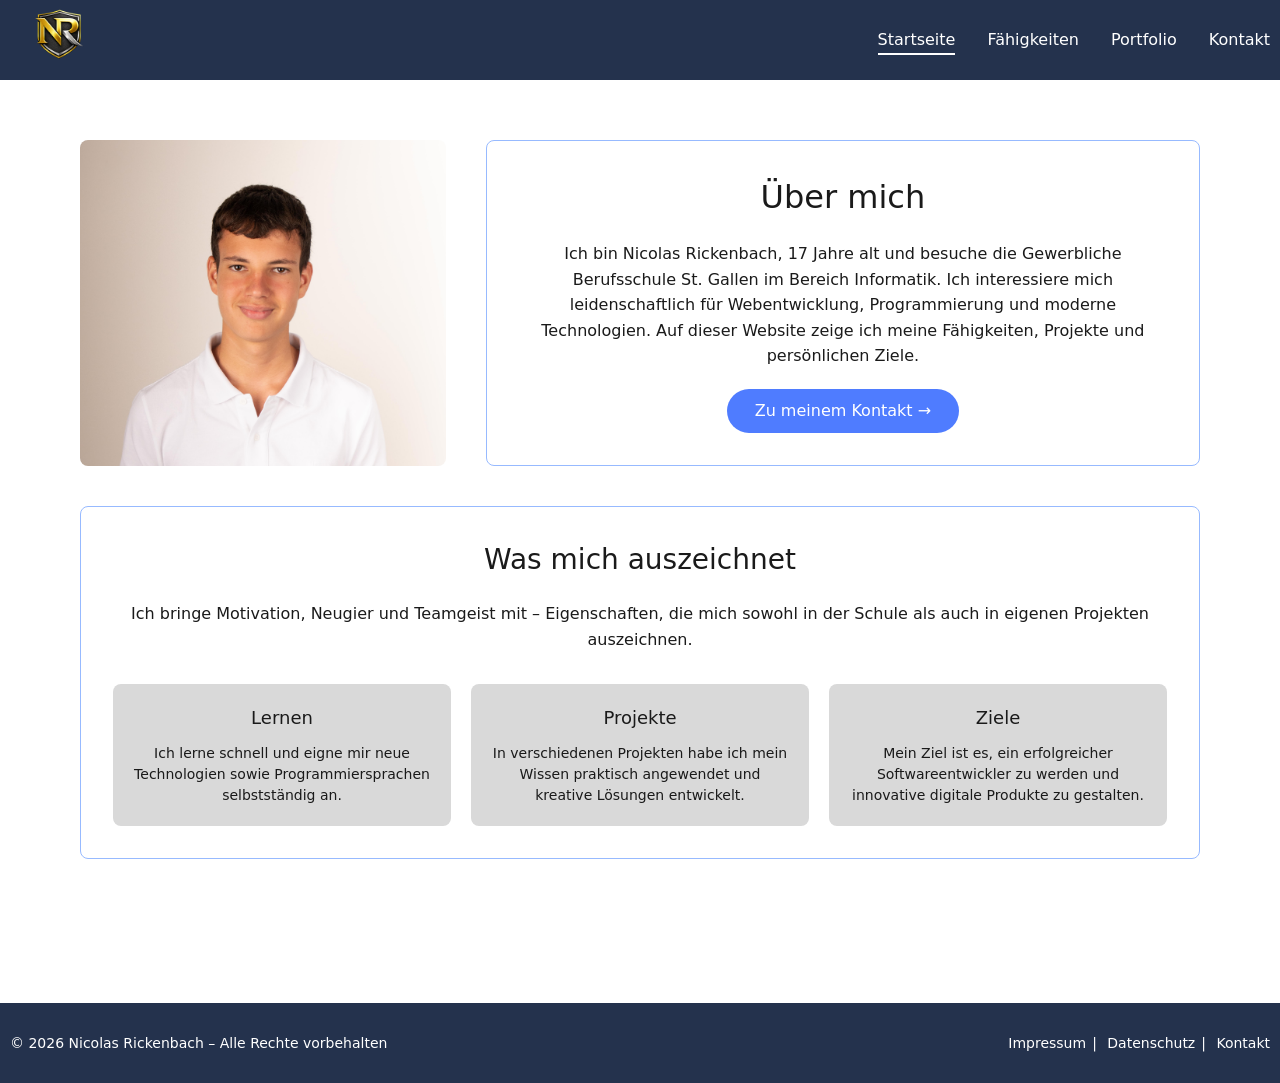
==== index.html @ ad68f1c5 "add first draft" ====
<!DOCTYPE html>
<html lang="de">
<head>
  <meta charset="UTF-8">
  <meta name="viewport" content="width=device-width, initial-scale=1.0">
  <meta name="description" content="Portfolio von Nicolas Rickenbach – Webentwickler in Ausbildung aus St. Gallen.">
  <title>Nicolas Rickenbach – Portfolio</title>
  <link rel="stylesheet" href="css/style.css">
</head>
<body>

  <header class="site-header">
    <div class="site-header__inner">
      <a href="index.html" class="logo" aria-label="Zur Startseite">
        <img src="images/Logo Webseite.png" alt="NR Logo" width="100" height="100" loading="eager">
      </a>

      <button class="nav-toggle" aria-label="Menü öffnen" aria-expanded="false" aria-controls="site-nav">
        <span></span><span></span><span></span>
      </button>

      <nav id="site-nav" class="site-nav" aria-label="Hauptnavigation">
        <ul>
          <li><a href="index.html" class="active">Startseite</a></li>
          <li><a href="faehigkeiten.html">Fähigkeiten</a></li>
          <li><a href="portfolio.html">Portfolio</a></li>
          <li><a href="kontakt.html">Kontakt</a></li>
        </ul>
      </nav>
    </div>
  </header>

  <main>
    <div class="page-content">

      <!-- Intro: Profilbild + Über mich -->
      <section class="intro" aria-label="Über mich">
        <div class="intro__photo">
          <img
            src="images/Nicolas Rickenbach_Web (1).jpg"
            alt="Profilbild Nicolas Rickenbach"
            loading="eager"
          >
        </div>

        <div class="intro__text card--bordered">
          <h1>Über mich</h1>
          <p>
            Ich bin Nicolas Rickenbach, 17 Jahre alt und besuche die Gewerbliche
            Berufsschule St. Gallen im Bereich Informatik. Ich interessiere mich
            leidenschaftlich für Webentwicklung, Programmierung und moderne
            Technologien. Auf dieser Website zeige ich meine Fähigkeiten,
            Projekte und persönlichen Ziele.
          </p>
          <a href="kontakt.html" class="btn">Zu meinem Kontakt →</a>
        </div>
      </section>

      <!-- Was mich auszeichnet -->
      <section class="highlights card--bordered" aria-label="Was mich auszeichnet">
        <h2>Was mich auszeichnet</h2>
        <p class="highlights__lead">
          Ich bringe Motivation, Neugier und Teamgeist mit – Eigenschaften,
          die mich sowohl in der Schule als auch in eigenen Projekten auszeichnen.
        </p>

        <ul class="highlights__grid">
          <li class="card--gray">
            <h3>Lernen</h3>
            <p>
              Ich lerne schnell und eigne mir neue Technologien sowie
              Programmiersprachen selbstständig an.
            </p>
          </li>
          <li class="card--gray">
            <h3>Projekte</h3>
            <p>
              In verschiedenen Projekten habe ich mein Wissen praktisch
              angewendet und kreative Lösungen entwickelt.
            </p>
          </li>
          <li class="card--gray">
            <h3>Ziele</h3>
            <p>
              Mein Ziel ist es, ein erfolgreicher Softwareentwickler zu werden
              und innovative digitale Produkte zu gestalten.
            </p>
          </li>
        </ul>
      </section>

    </div>
  </main>

  <footer class="site-footer">
    <div class="site-footer__inner">
      <p>© 2026 Nicolas Rickenbach – Alle Rechte vorbehalten</p>
      <nav aria-label="Footer-Navigation">
        <ul>
          <li><a href="#">Impressum</a></li>
          <li><a href="#">Datenschutz</a></li>
          <li><a href="kontakt.html">Kontakt</a></li>
        </ul>
      </nav>
    </div>
  </footer>

  <script src="js/nav.js"></script>
</body>
</html>
---- css/style.css ----
/* ===== VARIABLEN ===== */
:root {
  --clr-dark:         #24324D;
  --clr-gray:         #D9D9D9;
  --clr-blue-border:  #97BAFF;
  --clr-blue:         #4F7CFF;
  --clr-white:        #FFFFFF;
  --clr-text:         #1A1A1A;

  --space-xs:  0.5rem;
  --space-sm:  0.75rem;
  --space-md:  1.25rem;
  --space-lg:  2rem;
  --space-xl:  3.75rem;

  --radius:    0.5rem;
  --header-h:  5rem;
}

/* ===== RESET ===== */
*, *::before, *::after { box-sizing: border-box; margin: 0; padding: 0; }
ul, ol { list-style: none; }
img, video { display: block; max-width: 100%; height: auto; }
a { text-decoration: none; color: inherit; }
button { cursor: pointer; border: none; background: none; font: inherit; }
input, textarea, select { font: inherit; }
table { border-collapse: collapse; }

/* ===== BASIS ===== */
body {
  font-family: system-ui, -apple-system, sans-serif;
  font-size: 1rem;
  line-height: 1.5;
  color: var(--clr-text);
  background: var(--clr-white);
  display: flex;
  flex-direction: column;
  min-height: 100vh;
}

main { flex: 1; }

/* ===== SEITEN-CONTENT ===== */
.page-content {
  max-width: 80rem;
  margin-inline: auto;
  padding: 3.75rem 5rem 9rem;
  display: flex;
  flex-direction: column;
  gap: 2.5rem;
}

.page-title {
  font-size: 2rem;
  font-weight: 400;
  text-align: center;
}

/* ===== KARTEN ===== */
.card--bordered {
  border: 1.5px solid var(--clr-blue-border);
  border-radius: var(--radius);
  padding: var(--space-lg);
  background: var(--clr-white);
}

.card--gray {
  background: var(--clr-gray);
  border-radius: var(--radius);
  padding: var(--space-md);
}

/* ===== BUTTON ===== */
.btn {
  display: inline-block;
  background: var(--clr-blue);
  color: var(--clr-white);
  padding: 0.625rem 1.75rem;
  border-radius: 2rem;
  font-size: 1rem;
  transition: opacity 0.2s;
  border: none;
  cursor: pointer;
}

.btn:hover { opacity: 0.85; }
.btn--full { width: 100%; text-align: center; }

/* ===== HEADER ===== */
.site-header {
  background: var(--clr-dark);
  height: var(--header-h);
  position: sticky;
  top: 0;
  z-index: 100;
}

.site-header__inner {
  height: 100%;
  display: flex;
  align-items: center;
  justify-content: space-between;
  padding-inline: 0.625rem;
}

.logo img {
  width: 6.25rem;
  height: 6.25rem;
  object-fit: contain;
}

/* ===== NAVIGATION ===== */
.site-nav ul {
  display: flex;
  gap: var(--space-lg);
}

.site-nav a {
  color: var(--clr-white);
  font-size: 1rem;
  padding-bottom: 0.25rem;
  border-bottom: 2px solid transparent;
  transition: border-color 0.2s;
}

.site-nav a:hover,
.site-nav a.active { border-color: var(--clr-white); }

/* Hamburger-Button */
.nav-toggle {
  display: none;
  flex-direction: column;
  gap: 0.3125rem;
  padding: var(--space-xs);
}

.nav-toggle span {
  display: block;
  width: 1.5rem;
  height: 0.125rem;
  background: var(--clr-white);
  transition: transform 0.3s, opacity 0.3s;
}

.nav-toggle[aria-expanded="true"] span:nth-child(1) { transform: translateY(0.4375rem) rotate(45deg); }
.nav-toggle[aria-expanded="true"] span:nth-child(2) { opacity: 0; }
.nav-toggle[aria-expanded="true"] span:nth-child(3) { transform: translateY(-0.4375rem) rotate(-45deg); }

/* ===== FOOTER ===== */
.site-footer {
  background: var(--clr-dark);
  min-height: var(--header-h);
}

.site-footer__inner {
  height: var(--header-h);
  display: flex;
  align-items: center;
  justify-content: space-between;
  padding-inline: 0.625rem;
  color: var(--clr-white);
  font-size: 0.875rem;
}

.site-footer__inner nav ul {
  display: flex;
  align-items: center;
  gap: 0;
}

.site-footer__inner nav li + li::before {
  content: " | ";
  margin-inline: 0.375rem;
  color: var(--clr-white);
}

.site-footer__inner a { color: var(--clr-white); }

/* ===== STARTSEITE – INTRO ===== */
.intro {
  display: grid;
  grid-template-columns: 420fr 820fr;
  gap: 2.5rem;
  align-items: stretch;
}

.intro__photo img {
  width: 100%;
  height: 100%;
  min-height: 18.75rem;
  object-fit: cover;
  object-position: top;
  border-radius: var(--radius);
}

.intro__text {
  display: flex;
  flex-direction: column;
  align-items: center;
  gap: var(--space-md);
  text-align: center;
}

.intro__text h1 {
  font-size: 2rem;
  font-weight: 400;
}

.intro__text p { line-height: 1.6; }

.intro__text .btn { margin-top: auto; }

/* ===== STARTSEITE – HIGHLIGHTS ===== */
.highlights h2 {
  font-size: 1.75rem;
  font-weight: 400;
  text-align: center;
  margin-bottom: var(--space-md);
}

.highlights__lead {
  text-align: center;
  margin-bottom: var(--space-lg);
  line-height: 1.6;
}

.highlights__grid {
  display: grid;
  grid-template-columns: repeat(3, 1fr);
  gap: var(--space-md);
}

.highlights__grid h3 {
  font-size: 1.125rem;
  font-weight: 400;
  text-align: center;
  margin-bottom: var(--space-sm);
}

.highlights__grid p {
  font-size: 0.875rem;
  text-align: center;
  line-height: 1.5;
}

/* ===== FÄHIGKEITEN – SKILLS-TABELLE ===== */
.skills-box { }

.skills-box__title {
  font-size: 1.25rem;
  font-weight: 400;
  text-align: center;
  margin-bottom: var(--space-lg);
}

.skills-table { width: 100%; }

.skills-table .sr-only {
  position: absolute;
  width: 1px;
  height: 1px;
  overflow: hidden;
  clip: rect(0,0,0,0);
  white-space: nowrap;
}

.skills-table td {
  padding: 0.75rem 0.5rem;
  border-top: 1px solid var(--clr-gray);
  vertical-align: middle;
}

.skills-table tr:last-child td { border-bottom: 1px solid var(--clr-gray); }

.skills-table .td-name {
  width: 8rem;
  font-size: 0.9375rem;
  white-space: nowrap;
}

.skills-table .td-pct {
  width: 3rem;
  text-align: right;
  font-size: 0.9375rem;
}

.skill-bar {
  background: var(--clr-gray);
  height: 1.25rem;
  border-radius: 0.25rem;
  overflow: hidden;
}

.skill-bar__fill {
  height: 100%;
  background: var(--clr-blue);
  border-radius: 0.25rem;
  animation: bar-grow 0.8s ease-out;
}

@keyframes bar-grow { from { width: 0; } }

.skill-bar__fill--80 { width: 80%; }
.skill-bar__fill--70 { width: 70%; }
.skill-bar__fill--90 { width: 90%; }
.skill-bar__fill--75 { width: 75%; }

/* ===== FÄHIGKEITEN – ARBEITSWEISE ===== */
.arbeitsweise { text-align: center; }

.arbeitsweise h2 {
  font-size: 1.25rem;
  font-weight: 400;
  margin-bottom: var(--space-md);
}

.arbeitsweise p {
  line-height: 1.6;
  max-width: 56rem;
  margin-inline: auto;
}

/* ===== PORTFOLIO ===== */
.portfolio-box { }

.portfolio-box__title {
  font-size: 1.25rem;
  font-weight: 400;
  text-align: center;
  margin-bottom: var(--space-lg);
}

.project-grid {
  display: grid;
  grid-template-columns: repeat(3, 1fr);
  gap: var(--space-md);
  margin-bottom: var(--space-lg);
}

.project-card { display: flex; flex-direction: column; }

.project-card__img {
  width: 100%;
  height: 8.75rem;
  object-fit: cover;
  border-radius: var(--radius) var(--radius) 0 0;
}

.project-card__body {
  background: var(--clr-gray);
  padding: var(--space-md);
  flex: 1;
  border-radius: 0 0 var(--radius) var(--radius);
}

.project-card__body h3 {
  font-size: 1.125rem;
  font-weight: 400;
  text-align: center;
  margin-bottom: var(--space-sm);
}

.project-card__body p {
  font-size: 0.875rem;
  line-height: 1.5;
}

/* Demo-Video im Portfolio */
.demo-video { margin-top: var(--space-md); }

.demo-video h3 {
  font-size: 1rem;
  font-weight: 400;
  text-align: center;
  margin-bottom: var(--space-sm);
}

.demo-video video {
  width: 100%;
  max-height: 25rem;
  border-radius: var(--radius);
  background: #000;
}

/* ===== KONTAKT ===== */
.contact-top {
  display: grid;
  grid-template-columns: 560fr 680fr;
  gap: var(--space-md);
  align-items: start;
}

.contact-info h2,
.contact-form-box h2 {
  font-size: 1.125rem;
  font-weight: 400;
  text-align: center;
  margin-bottom: var(--space-md);
}

.contact-info__list {
  display: flex;
  flex-direction: column;
  gap: var(--space-sm);
}

.contact-info__item {
  background: var(--clr-white);
  padding: 0.6875rem var(--space-md);
  border-radius: var(--radius);
  text-align: center;
  font-size: 0.9375rem;
}

/* Formular */
.form-group {
  margin-bottom: var(--space-sm);
}

.form-group label {
  display: block;
  font-size: 0.875rem;
  margin-bottom: 0.25rem;
  color: var(--clr-text);
}

.form-group input,
.form-group textarea {
  width: 100%;
  padding: 0.625rem 0.75rem;
  border: 1px solid #bbb;
  border-radius: var(--radius);
  font-size: 0.9375rem;
  background: var(--clr-white);
  transition: border-color 0.2s;
}

.form-group input:focus,
.form-group textarea:focus {
  outline: none;
  border-color: var(--clr-blue);
}

.form-group textarea {
  resize: vertical;
  min-height: 4.25rem;
}

/* Direkter Kontakt */
.contact-direct h2 {
  font-size: 1rem;
  font-weight: 400;
  margin-bottom: var(--space-md);
}

.contact-direct__list {
  display: flex;
  gap: var(--space-sm);
  flex-wrap: wrap;
}

.contact-direct__item {
  display: flex;
  align-items: center;
  gap: var(--space-sm);
  font-size: 0.9375rem;
}

.contact-direct__icon {
  width: 4rem;
  height: 4rem;
  border-radius: var(--radius);
  display: flex;
  align-items: center;
  justify-content: center;
  font-size: 1.5rem;
  background: var(--clr-blue);
  flex-shrink: 0;
}

/* ===== RESPONSIVE – TABLET ===== */
@media (max-width: 62rem) {
  .page-content { padding: 2.5rem 2rem 6rem; }

  .intro { grid-template-columns: 1fr; }
  .intro__photo img { height: 18rem; min-height: unset; }

  .highlights__grid { grid-template-columns: 1fr 1fr; }

  .project-grid { grid-template-columns: 1fr 1fr; }

  .contact-top { grid-template-columns: 1fr; }
}

/* ===== RESPONSIVE – MOBIL ===== */
@media (max-width: 48rem) {
  .page-content { padding: 2rem 1rem 5rem; }

  /* Hamburger einblenden */
  .nav-toggle { display: flex; }

  .site-nav {
    display: none;
    position: absolute;
    top: var(--header-h);
    left: 0;
    right: 0;
    background: var(--clr-dark);
    padding: var(--space-md) var(--space-lg);
    z-index: 99;
  }

  .site-nav.is-open { display: block; }

  .site-nav ul { flex-direction: column; gap: var(--space-sm); }

  .site-nav a { display: block; padding-block: var(--space-xs); }

  .highlights__grid { grid-template-columns: 1fr; }

  .project-grid { grid-template-columns: 1fr; }

  .contact-direct__list { flex-direction: column; }

  .skills-table .td-name { width: 5rem; }

  .site-footer__inner {
    flex-direction: column;
    height: auto;
    padding-block: var(--space-sm);
    gap: var(--space-xs);
    text-align: center;
  }

  .page-title { font-size: 1.5rem; }
}
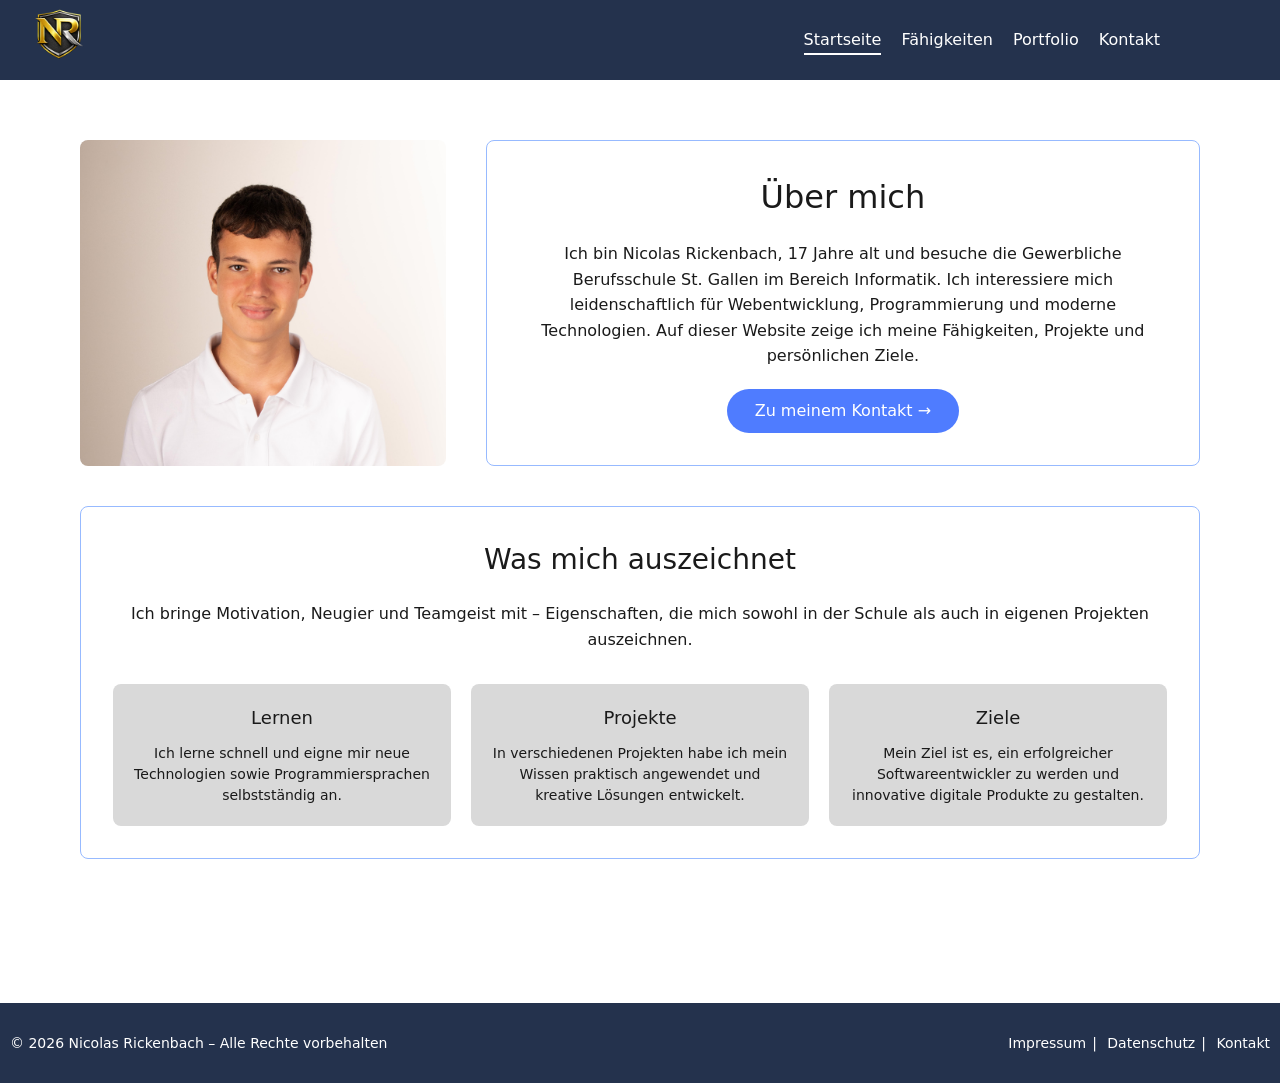
==== commit e2461d1f: "add some changes" ====
--- a/index.html
+++ b/index.html
@@ -33,7 +33,6 @@
   <main>
     <div class="page-content">
 
-      <!-- Intro: Profilbild + Über mich -->
       <section class="intro" aria-label="Über mich">
         <div class="intro__photo">
           <img
@@ -56,7 +55,6 @@
         </div>
       </section>
 
-      <!-- Was mich auszeichnet -->
       <section class="highlights card--bordered" aria-label="Was mich auszeichnet">
         <h2>Was mich auszeichnet</h2>
         <p class="highlights__lead">
--- a/css/style.css
+++ b/css/style.css
@@ -1,23 +1,21 @@
-/* ===== VARIABLEN ===== */
 :root {
-  --clr-dark:         #24324D;
-  --clr-gray:         #D9D9D9;
-  --clr-blue-border:  #97BAFF;
-  --clr-blue:         #4F7CFF;
-  --clr-white:        #FFFFFF;
-  --clr-text:         #1A1A1A;
-
-  --space-xs:  0.5rem;
-  --space-sm:  0.75rem;
-  --space-md:  1.25rem;
-  --space-lg:  2rem;
-  --space-xl:  3.75rem;
-
-  --radius:    0.5rem;
-  --header-h:  5rem;
-}
-
-/* ===== RESET ===== */
+  --clr-dark:        #24324D;
+  --clr-gray:        #D9D9D9;
+  --clr-blue-border: #97BAFF;
+  --clr-blue:        #4F7CFF;
+  --clr-purple:      #8B74E8;
+  --clr-white:       #FFFFFF;
+  --clr-text:        #1A1A1A;
+
+  --space-xs: 0.5rem;
+  --space-sm: 0.75rem;
+  --space-md: 1.25rem;
+  --space-lg: 2rem;
+
+  --radius:   0.5rem;
+  --header-h: 5rem;
+}
+
 *, *::before, *::after { box-sizing: border-box; margin: 0; padding: 0; }
 ul, ol { list-style: none; }
 img, video { display: block; max-width: 100%; height: auto; }
@@ -25,8 +23,8 @@
 button { cursor: pointer; border: none; background: none; font: inherit; }
 input, textarea, select { font: inherit; }
 table { border-collapse: collapse; }
-
-/* ===== BASIS ===== */
+h1, h2, h3 { font-weight: 400; }
+
 body {
   font-family: system-ui, -apple-system, sans-serif;
   font-size: 1rem;
@@ -40,7 +38,6 @@
 
 main { flex: 1; }
 
-/* ===== SEITEN-CONTENT ===== */
 .page-content {
   max-width: 80rem;
   margin-inline: auto;
@@ -52,11 +49,9 @@
 
 .page-title {
   font-size: 2rem;
-  font-weight: 400;
-  text-align: center;
-}
-
-/* ===== KARTEN ===== */
+  text-align: center;
+}
+
 .card--bordered {
   border: 1.5px solid var(--clr-blue-border);
   border-radius: var(--radius);
@@ -70,7 +65,6 @@
   padding: var(--space-md);
 }
 
-/* ===== BUTTON ===== */
 .btn {
   display: inline-block;
   background: var(--clr-blue);
@@ -78,15 +72,13 @@
   padding: 0.625rem 1.75rem;
   border-radius: 2rem;
   font-size: 1rem;
+  cursor: pointer;
   transition: opacity 0.2s;
-  border: none;
-  cursor: pointer;
 }
 
 .btn:hover { opacity: 0.85; }
 .btn--full { width: 100%; text-align: center; }
 
-/* ===== HEADER ===== */
 .site-header {
   background: var(--clr-dark);
   height: var(--header-h);
@@ -100,7 +92,8 @@
   display: flex;
   align-items: center;
   justify-content: space-between;
-  padding-inline: 0.625rem;
+  padding-left: 0.625rem;
+  padding-right: 7.5rem;
 }
 
 .logo img {
@@ -109,15 +102,13 @@
   object-fit: contain;
 }
 
-/* ===== NAVIGATION ===== */
 .site-nav ul {
   display: flex;
-  gap: var(--space-lg);
+  gap: 1.25rem;
 }
 
 .site-nav a {
   color: var(--clr-white);
-  font-size: 1rem;
   padding-bottom: 0.25rem;
   border-bottom: 2px solid transparent;
   transition: border-color 0.2s;
@@ -126,7 +117,6 @@
 .site-nav a:hover,
 .site-nav a.active { border-color: var(--clr-white); }
 
-/* Hamburger-Button */
 .nav-toggle {
   display: none;
   flex-direction: column;
@@ -146,7 +136,6 @@
 .nav-toggle[aria-expanded="true"] span:nth-child(2) { opacity: 0; }
 .nav-toggle[aria-expanded="true"] span:nth-child(3) { transform: translateY(-0.4375rem) rotate(-45deg); }
 
-/* ===== FOOTER ===== */
 .site-footer {
   background: var(--clr-dark);
   min-height: var(--header-h);
@@ -162,21 +151,15 @@
   font-size: 0.875rem;
 }
 
-.site-footer__inner nav ul {
-  display: flex;
-  align-items: center;
-  gap: 0;
-}
+.site-footer__inner nav ul { display: flex; }
 
 .site-footer__inner nav li + li::before {
   content: " | ";
   margin-inline: 0.375rem;
-  color: var(--clr-white);
 }
 
 .site-footer__inner a { color: var(--clr-white); }
 
-/* ===== STARTSEITE – INTRO ===== */
 .intro {
   display: grid;
   grid-template-columns: 420fr 820fr;
@@ -201,19 +184,12 @@
   text-align: center;
 }
 
-.intro__text h1 {
-  font-size: 2rem;
-  font-weight: 400;
-}
-
+.intro__text h1 { font-size: 2rem; }
 .intro__text p { line-height: 1.6; }
-
 .intro__text .btn { margin-top: auto; }
 
-/* ===== STARTSEITE – HIGHLIGHTS ===== */
 .highlights h2 {
   font-size: 1.75rem;
-  font-weight: 400;
   text-align: center;
   margin-bottom: var(--space-md);
 }
@@ -230,25 +206,21 @@
   gap: var(--space-md);
 }
 
-.highlights__grid h3 {
+.highlights__grid h3,
+.project-card__body h3 {
   font-size: 1.125rem;
-  font-weight: 400;
   text-align: center;
   margin-bottom: var(--space-sm);
 }
 
-.highlights__grid p {
-  font-size: 0.875rem;
-  text-align: center;
-  line-height: 1.5;
-}
-
-/* ===== FÄHIGKEITEN – SKILLS-TABELLE ===== */
-.skills-box { }
-
-.skills-box__title {
+.highlights__grid p,
+.project-card__body p { font-size: 0.875rem; }
+
+.highlights__grid p { text-align: center; }
+
+.skills-box__title,
+.portfolio-box__title {
   font-size: 1.25rem;
-  font-weight: 400;
   text-align: center;
   margin-bottom: var(--space-lg);
 }
@@ -305,12 +277,10 @@
 .skill-bar__fill--90 { width: 90%; }
 .skill-bar__fill--75 { width: 75%; }
 
-/* ===== FÄHIGKEITEN – ARBEITSWEISE ===== */
 .arbeitsweise { text-align: center; }
 
 .arbeitsweise h2 {
   font-size: 1.25rem;
-  font-weight: 400;
   margin-bottom: var(--space-md);
 }
 
@@ -318,16 +288,6 @@
   line-height: 1.6;
   max-width: 56rem;
   margin-inline: auto;
-}
-
-/* ===== PORTFOLIO ===== */
-.portfolio-box { }
-
-.portfolio-box__title {
-  font-size: 1.25rem;
-  font-weight: 400;
-  text-align: center;
-  margin-bottom: var(--space-lg);
 }
 
 .project-grid {
@@ -341,7 +301,7 @@
 
 .project-card__img {
   width: 100%;
-  height: 8.75rem;
+  aspect-ratio: 16 / 9;
   object-fit: cover;
   border-radius: var(--radius) var(--radius) 0 0;
 }
@@ -353,24 +313,10 @@
   border-radius: 0 0 var(--radius) var(--radius);
 }
 
-.project-card__body h3 {
-  font-size: 1.125rem;
-  font-weight: 400;
-  text-align: center;
-  margin-bottom: var(--space-sm);
-}
-
-.project-card__body p {
-  font-size: 0.875rem;
-  line-height: 1.5;
-}
-
-/* Demo-Video im Portfolio */
 .demo-video { margin-top: var(--space-md); }
 
 .demo-video h3 {
   font-size: 1rem;
-  font-weight: 400;
   text-align: center;
   margin-bottom: var(--space-sm);
 }
@@ -382,7 +328,6 @@
   background: #000;
 }
 
-/* ===== KONTAKT ===== */
 .contact-top {
   display: grid;
   grid-template-columns: 560fr 680fr;
@@ -393,7 +338,6 @@
 .contact-info h2,
 .contact-form-box h2 {
   font-size: 1.125rem;
-  font-weight: 400;
   text-align: center;
   margin-bottom: var(--space-md);
 }
@@ -412,16 +356,12 @@
   font-size: 0.9375rem;
 }
 
-/* Formular */
-.form-group {
-  margin-bottom: var(--space-sm);
-}
+.form-group { margin-bottom: var(--space-sm); }
 
 .form-group label {
   display: block;
   font-size: 0.875rem;
   margin-bottom: 0.25rem;
-  color: var(--clr-text);
 }
 
 .form-group input,
@@ -446,39 +386,41 @@
   min-height: 4.25rem;
 }
 
-/* Direkter Kontakt */
+.contact-direct { padding-left: 3.4375rem; }
+
 .contact-direct h2 {
   font-size: 1rem;
-  font-weight: 400;
   margin-bottom: var(--space-md);
 }
 
 .contact-direct__list {
   display: flex;
-  gap: var(--space-sm);
-  flex-wrap: wrap;
+  justify-content: space-between;
 }
 
 .contact-direct__item {
   display: flex;
   align-items: center;
   gap: var(--space-sm);
-  font-size: 0.9375rem;
+  background: var(--clr-gray);
+  border-radius: var(--radius);
+  padding: 0 var(--space-md) 0 0;
+  flex: 0 0 16.25rem;
+  height: 3.75rem;
 }
 
 .contact-direct__icon {
-  width: 4rem;
-  height: 4rem;
+  width: 4.0625rem;
+  height: 4.0625rem;
   border-radius: var(--radius);
   display: flex;
   align-items: center;
   justify-content: center;
-  font-size: 1.5rem;
-  background: var(--clr-blue);
+  background: var(--clr-purple);
+  color: var(--clr-white);
   flex-shrink: 0;
 }
 
-/* ===== RESPONSIVE – TABLET ===== */
 @media (max-width: 62rem) {
   .page-content { padding: 2.5rem 2rem 6rem; }
 
@@ -492,11 +434,9 @@
   .contact-top { grid-template-columns: 1fr; }
 }
 
-/* ===== RESPONSIVE – MOBIL ===== */
 @media (max-width: 48rem) {
   .page-content { padding: 2rem 1rem 5rem; }
 
-  /* Hamburger einblenden */
   .nav-toggle { display: flex; }
 
   .site-nav {
@@ -511,16 +451,15 @@
   }
 
   .site-nav.is-open { display: block; }
-
   .site-nav ul { flex-direction: column; gap: var(--space-sm); }
-
   .site-nav a { display: block; padding-block: var(--space-xs); }
 
-  .highlights__grid { grid-template-columns: 1fr; }
-
+  .highlights__grid,
   .project-grid { grid-template-columns: 1fr; }
 
-  .contact-direct__list { flex-direction: column; }
+  .contact-direct { padding-left: var(--space-md); }
+  .contact-direct__list { flex-direction: column; gap: var(--space-sm); }
+  .contact-direct__item { flex: none; width: 100%; }
 
   .skills-table .td-name { width: 5rem; }
 
